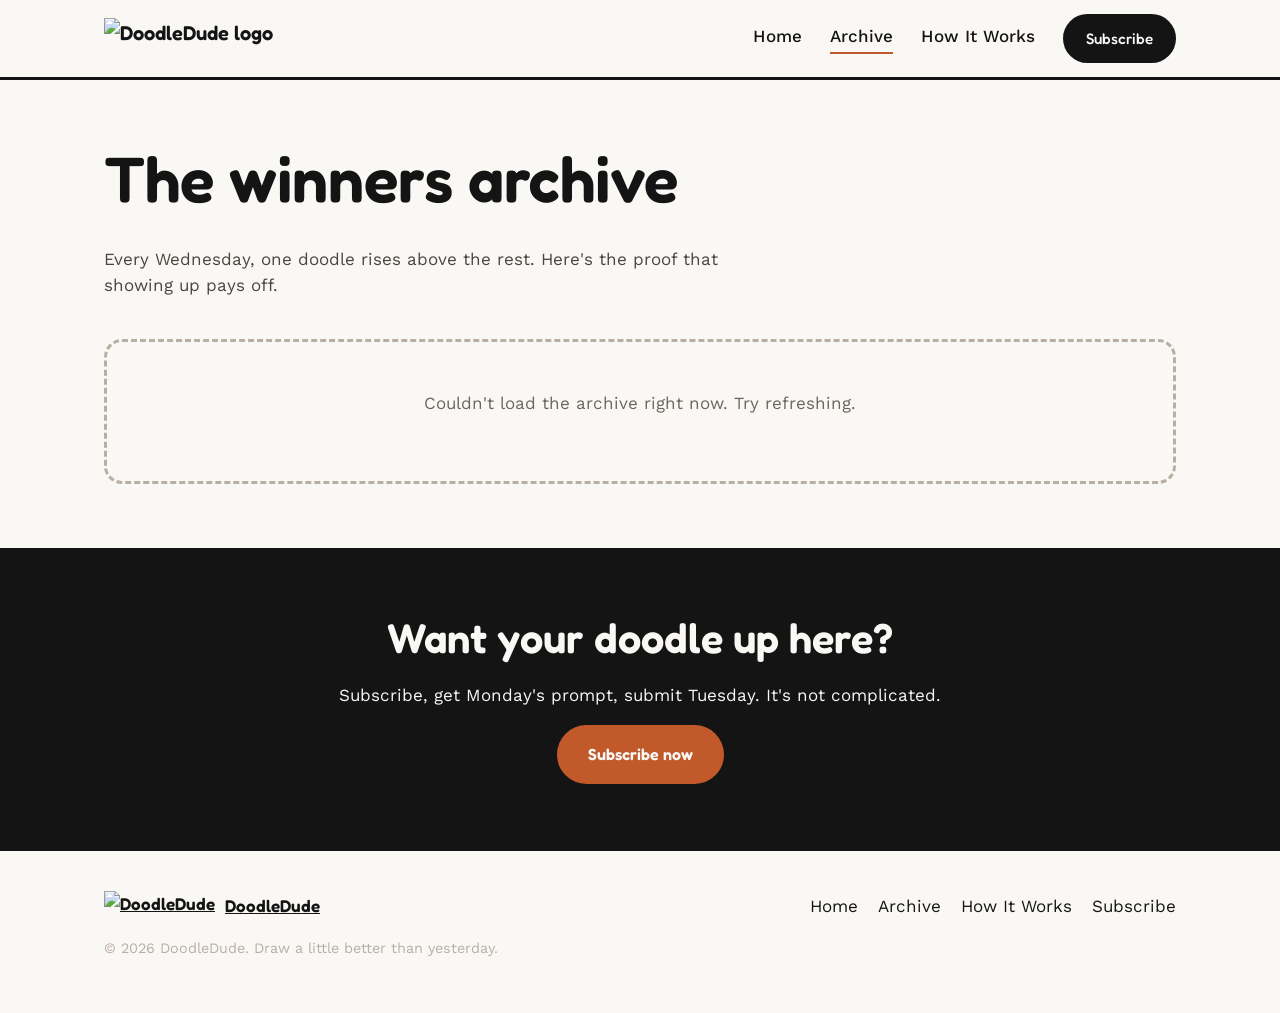
==== archive.html @ 54e20025 "drafting" ====
<!DOCTYPE html>
<html lang="en">
<head>
<meta charset="UTF-8">
<meta name="viewport" content="width=device-width, initial-scale=1.0">
<title>Winners Archive — DoodleDude</title>
<meta name="description" content="Every past DoodleDude challenge winner, newest first.">
<link rel="icon" href="images/DoodleDudecircleLogo.png">
<link rel="preconnect" href="https://fonts.googleapis.com">
<link rel="preconnect" href="https://fonts.gstatic.com" crossorigin>
<link href="https://fonts.googleapis.com/css2?family=Fredoka:wght@500;600;700&family=Work+Sans:wght@400;500;600&family=Caveat:wght@600&display=swap" rel="stylesheet">
<link rel="stylesheet" href="css/style.css">
</head>
<body>

<header class="site-header">
  <div class="wrap">
    <a class="brand" href="index.html">
      <img src="images/DoodleDudeLogo.png" alt="DoodleDude logo">
    </a>
    <button class="nav-toggle" aria-label="Toggle menu" aria-expanded="false">☰</button>
    <nav class="main-nav">
      <a href="index.html">Home</a>
      <a href="archive.html" aria-current="page">Archive</a>
      <a href="how-it-works.html">How It Works</a>
      <a class="btn btn-primary" href="subscribe.html">Subscribe</a>
    </nav>
  </div>
</header>

<section class="section">
  <div class="wrap">
    <div class="section-head">
      <h1>The winners archive</h1>
      <p>Every Wednesday, one doodle rises above the rest. Here's the proof that showing up pays off.</p>
    </div>
    <div class="archive-grid" id="archive-grid">
      <div class="archive-empty"><p>Loading winners…</p></div>
    </div>
  </div>
</section>

<section class="cta-band">
  <div class="wrap">
    <h2>Want your doodle up here?</h2>
    <p>Subscribe, get Monday's prompt, submit Tuesday. It's not complicated.</p>
    <a class="btn btn-primary" href="subscribe.html">Subscribe now</a>
  </div>
</section>

<footer class="site-footer">
  <div class="wrap">
    <a class="footer-brand" href="index.html">
      <img src="images/DoodleDudecircleLogo.png" alt="DoodleDude">
      DoodleDude
    </a>
    <nav class="footer-links">
      <a href="index.html">Home</a>
      <a href="archive.html">Archive</a>
      <a href="how-it-works.html">How It Works</a>
      <a href="subscribe.html">Subscribe</a>
    </nav>
    <p class="footer-note">&copy; 2026 DoodleDude. Draw a little better than yesterday.</p>
  </div>
</footer>

<script src="js/nav.js"></script>
<script src="js/archive.js"></script>
</body>
</html>
---- css/style.css ----
/* ============================================
   DoodleDude — shared styles
   Foundation: black & white. Accents: dusty blue, burnt orange.
   ============================================ */

:root {
  --ink: #141414;
  --paper: #faf8f5;
  --blue: #6b8cae;
  --orange: #c1592b;
  --warm-gray: #b8afa4;
  --paper-dim: #f1ede6;

  --stroke: 3px;
  --radius-lg: 28px;
  --radius-md: 18px;
  --radius-sm: 10px;

  --font-head: "Fredoka", system-ui, sans-serif;
  --font-body: "Work Sans", system-ui, sans-serif;
  --font-accent: "Caveat", cursive;

  --max-width: 1120px;
}

* {
  box-sizing: border-box;
}

html {
  scroll-behavior: smooth;
}

body {
  margin: 0;
  background: var(--paper);
  color: var(--ink);
  font-family: var(--font-body);
  font-size: 17px;
  line-height: 1.55;
  -webkit-font-smoothing: antialiased;
}

img {
  max-width: 100%;
  display: block;
}

a {
  color: inherit;
}

h1, h2, h3, h4 {
  font-family: var(--font-head);
  line-height: 1.1;
  margin: 0 0 0.5em;
  font-weight: 600;
}

h1 { font-size: clamp(2.4rem, 5vw, 4rem); }
h2 { font-size: clamp(1.8rem, 3.5vw, 2.6rem); }
h3 { font-size: 1.3rem; }

p { margin: 0 0 1em; }

.wrap {
  max-width: var(--max-width);
  margin: 0 auto;
  padding: 0 24px;
}

/* ---------- buttons ---------- */

.btn {
  display: inline-flex;
  align-items: center;
  gap: 8px;
  font-family: var(--font-head);
  font-weight: 600;
  font-size: 1rem;
  text-decoration: none;
  padding: 14px 28px;
  border-radius: 999px;
  border: var(--stroke) solid var(--ink);
  cursor: pointer;
  transition: transform 0.15s ease, background 0.15s ease, color 0.15s ease;
}

.btn:hover {
  transform: translateY(-2px);
}

.btn-primary {
  background: var(--ink);
  color: var(--paper);
}

.btn-primary:hover {
  background: var(--orange);
  border-color: var(--orange);
}

.btn-outline {
  background: transparent;
  color: var(--ink);
}

.btn-outline:hover {
  background: var(--ink);
  color: var(--paper);
}

.btn-block {
  width: 100%;
  justify-content: center;
}

/* ---------- header ---------- */

.site-header {
  position: sticky;
  top: 0;
  z-index: 50;
  background: var(--paper);
  border-bottom: var(--stroke) solid var(--ink);
}

.site-header .wrap {
  display: flex;
  align-items: center;
  justify-content: space-between;
  padding-top: 14px;
  padding-bottom: 14px;
}

.brand {
  display: flex;
  align-items: center;
  gap: 10px;
  text-decoration: none;
  font-family: var(--font-head);
  font-weight: 600;
  font-size: 1.25rem;
  color: var(--ink);
}

.brand img {
  height: 40px;
  width: auto;
}

.main-nav {
  display: flex;
  align-items: center;
  gap: 28px;
}

.main-nav a {
  text-decoration: none;
  font-weight: 500;
  padding-bottom: 3px;
  border-bottom: 2px solid transparent;
}

.main-nav a:hover,
.main-nav a[aria-current="page"] {
  border-bottom-color: var(--orange);
}

.main-nav .btn {
  padding: 10px 20px;
  font-size: 0.95rem;
}

.nav-toggle {
  display: none;
}

@media (max-width: 720px) {
  .main-nav {
    position: fixed;
    inset: 65px 0 0 0;
    background: var(--paper);
    flex-direction: column;
    align-items: flex-start;
    gap: 20px;
    padding: 28px 24px;
    transform: translateY(-110%);
    transition: transform 0.25s ease;
    border-top: var(--stroke) solid var(--ink);
  }

  .main-nav.is-open {
    transform: translateY(0);
  }

  .nav-toggle {
    display: inline-flex;
    align-items: center;
    justify-content: center;
    width: 44px;
    height: 44px;
    border: var(--stroke) solid var(--ink);
    border-radius: var(--radius-sm);
    background: transparent;
    font-family: var(--font-head);
    font-size: 1.4rem;
    cursor: pointer;
  }
}

/* ---------- hero ---------- */

.hero {
  padding: 72px 0 56px;
  border-bottom: var(--stroke) solid var(--ink);
}

.hero .wrap {
  display: grid;
  grid-template-columns: 1.1fr 0.9fr;
  gap: 48px;
  align-items: center;
}

.hero-eyebrow {
  display: inline-block;
  font-family: var(--font-accent);
  font-size: 1.6rem;
  color: var(--orange);
  margin-bottom: 4px;
}

.hero-actions {
  display: flex;
  gap: 16px;
  flex-wrap: wrap;
  margin-top: 28px;
}

.hero-art {
  border: var(--stroke) solid var(--ink);
  border-radius: var(--radius-lg);
  padding: 32px;
  background: var(--paper-dim);
  display: flex;
  align-items: center;
  justify-content: center;
}

.hero-art img {
  width: 100%;
  max-width: 320px;
}

@media (max-width: 860px) {
  .hero .wrap {
    grid-template-columns: 1fr;
  }
  .hero-art {
    order: -1;
  }
}

/* ---------- generic section ---------- */

.section {
  padding: 64px 0;
}

.section-alt {
  background: var(--paper-dim);
  border-top: var(--stroke) solid var(--ink);
  border-bottom: var(--stroke) solid var(--ink);
}

.section-head {
  max-width: 640px;
  margin: 0 0 40px;
}

.section-head p {
  color: #4a4540;
}

/* ---------- steps ---------- */

.steps {
  display: grid;
  grid-template-columns: repeat(3, 1fr);
  gap: 24px;
}

.step-card {
  border: var(--stroke) solid var(--ink);
  border-radius: var(--radius-md);
  padding: 28px;
  background: var(--paper);
  position: relative;
}

.step-day {
  font-family: var(--font-head);
  font-size: 0.85rem;
  letter-spacing: 0.08em;
  text-transform: uppercase;
  color: var(--paper);
  background: var(--ink);
  display: inline-block;
  padding: 4px 12px;
  border-radius: 999px;
  margin-bottom: 14px;
}

.step-card:nth-child(1) .step-day { background: var(--blue); }
.step-card:nth-child(2) .step-day { background: var(--orange); }
.step-card:nth-child(3) .step-day { background: var(--ink); }

@media (max-width: 780px) {
  .steps {
    grid-template-columns: 1fr;
  }
}

/* ---------- winner highlight / cards ---------- */

.winner-highlight {
  display: grid;
  grid-template-columns: 0.9fr 1.1fr;
  gap: 40px;
  align-items: center;
  border: var(--stroke) solid var(--ink);
  border-radius: var(--radius-lg);
  overflow: hidden;
  background: var(--paper);
}

.winner-highlight .winner-photo {
  aspect-ratio: 1 / 1;
  overflow: hidden;
  background: var(--paper-dim);
}

.winner-highlight .winner-photo img {
  width: 100%;
  height: 100%;
  object-fit: cover;
}

.winner-highlight .winner-copy {
  padding: 36px 40px 36px 0;
}

.badge {
  display: inline-block;
  font-family: var(--font-accent);
  font-size: 1.4rem;
  color: var(--orange);
  border: 2px solid var(--orange);
  border-radius: 999px;
  padding: 2px 16px;
  transform: rotate(-3deg);
  margin-bottom: 12px;
}

@media (max-width: 780px) {
  .winner-highlight {
    grid-template-columns: 1fr;
  }
  .winner-highlight .winner-copy {
    padding: 0 24px 32px;
  }
}

/* archive grid */

.archive-grid {
  display: grid;
  grid-template-columns: repeat(auto-fill, minmax(260px, 1fr));
  gap: 24px;
}

.winner-card {
  border: var(--stroke) solid var(--ink);
  border-radius: var(--radius-md);
  overflow: hidden;
  background: var(--paper);
  text-decoration: none;
  color: var(--ink);
  display: flex;
  flex-direction: column;
  transition: transform 0.15s ease;
}

.winner-card:hover {
  transform: translateY(-4px);
}

.winner-card .photo {
  aspect-ratio: 4 / 3;
  background: var(--paper-dim);
  overflow: hidden;
}

.winner-card .photo img {
  width: 100%;
  height: 100%;
  object-fit: cover;
}

.winner-card .info {
  padding: 18px 20px 20px;
  flex: 1;
  display: flex;
  flex-direction: column;
  gap: 6px;
}

.winner-card .date {
  font-size: 0.8rem;
  text-transform: uppercase;
  letter-spacing: 0.06em;
  color: var(--warm-gray);
  font-weight: 600;
}

.winner-card .prompt {
  font-weight: 600;
}

.winner-card .name {
  color: var(--blue);
  font-weight: 600;
}

.archive-empty,
.archive-error {
  border: var(--stroke) dashed var(--warm-gray);
  border-radius: var(--radius-md);
  padding: 48px 24px;
  text-align: center;
  color: #6b655c;
}

/* ---------- how it works timeline ---------- */

.timeline {
  display: flex;
  flex-direction: column;
  gap: 0;
}

.timeline-item {
  display: grid;
  grid-template-columns: 120px 1fr;
  gap: 28px;
  padding: 28px 0;
  border-bottom: 2px solid var(--warm-gray);
}

.timeline-item:last-child {
  border-bottom: none;
}

.timeline-day {
  font-family: var(--font-head);
  font-size: 1.6rem;
  font-weight: 600;
}

.timeline-item:nth-child(1) .timeline-day { color: var(--blue); }
.timeline-item:nth-child(2) .timeline-day { color: var(--orange); }
.timeline-item:nth-child(3) .timeline-day { color: var(--ink); }

@media (max-width: 600px) {
  .timeline-item {
    grid-template-columns: 1fr;
    gap: 8px;
  }
}

/* ---------- CTA band ---------- */

.cta-band {
  border-top: var(--stroke) solid var(--ink);
  background: var(--ink);
  color: var(--paper);
  padding: 64px 0;
  text-align: center;
}

.cta-band h2 {
  color: var(--paper);
}

.cta-band .btn-primary {
  background: var(--orange);
  border-color: var(--orange);
  color: var(--paper);
}

.cta-band .btn-primary:hover {
  background: var(--blue);
  border-color: var(--blue);
}

/* ---------- subscribe page ---------- */

.subscribe-panel {
  display: grid;
  grid-template-columns: 1fr 1fr;
  gap: 48px;
  align-items: start;
}

.subscribe-form-wrap {
  border: var(--stroke) solid var(--ink);
  border-radius: var(--radius-lg);
  overflow: hidden;
  background: var(--paper);
}

.subscribe-form-wrap iframe {
  width: 100%;
  min-height: 720px;
  border: none;
  display: block;
}

.subscribe-side ul {
  padding-left: 1.2em;
}

.subscribe-side li {
  margin-bottom: 0.6em;
}

@media (max-width: 860px) {
  .subscribe-panel {
    grid-template-columns: 1fr;
  }
}

/* ---------- footer ---------- */

.site-footer {
  border-top: var(--stroke) solid var(--ink);
  padding: 40px 0;
}

.site-footer .wrap {
  display: flex;
  justify-content: space-between;
  align-items: center;
  flex-wrap: wrap;
  gap: 16px;
}

.footer-brand {
  display: flex;
  align-items: center;
  gap: 10px;
  font-family: var(--font-head);
  font-weight: 600;
}

.footer-brand img {
  height: 30px;
}

.footer-links {
  display: flex;
  gap: 20px;
  flex-wrap: wrap;
}

.footer-links a {
  text-decoration: none;
}

.footer-links a:hover {
  color: var(--orange);
}

.footer-note {
  color: var(--warm-gray);
  font-size: 0.9rem;
  width: 100%;
}
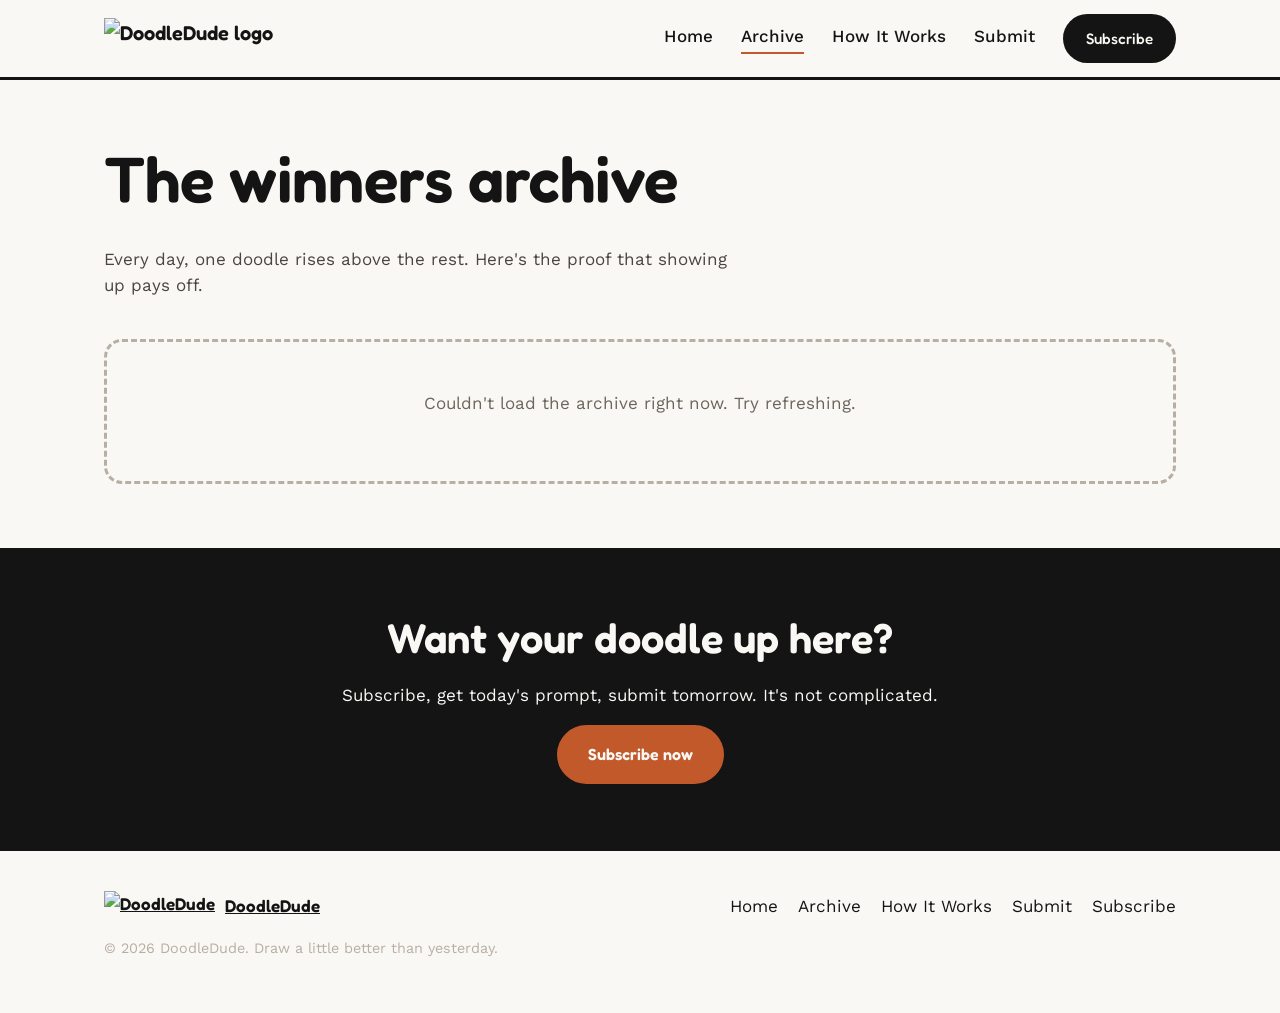
==== commit fbbeea70: "update website to take in subscriber information and verify beofre submission" ====
--- a/archive.html
+++ b/archive.html
@@ -1,70 +1,79 @@
 <!DOCTYPE html>
 <html lang="en">
+
 <head>
-<meta charset="UTF-8">
-<meta name="viewport" content="width=device-width, initial-scale=1.0">
-<title>Winners Archive — DoodleDude</title>
-<meta name="description" content="Every past DoodleDude challenge winner, newest first.">
-<link rel="icon" href="images/DoodleDudecircleLogo.png">
-<link rel="preconnect" href="https://fonts.googleapis.com">
-<link rel="preconnect" href="https://fonts.gstatic.com" crossorigin>
-<link href="https://fonts.googleapis.com/css2?family=Fredoka:wght@500;600;700&family=Work+Sans:wght@400;500;600&family=Caveat:wght@600&display=swap" rel="stylesheet">
-<link rel="stylesheet" href="css/style.css">
+  <meta charset="UTF-8">
+  <meta name="viewport" content="width=device-width, initial-scale=1.0">
+  <title>Winners Archive — DoodleDude</title>
+  <meta name="description" content="Every past DoodleDude challenge winner, newest first.">
+  <link rel="icon" href="images/DoodleDudeLogo.png">
+  <link rel="preconnect" href="https://fonts.googleapis.com">
+  <link rel="preconnect" href="https://fonts.gstatic.com" crossorigin>
+  <link
+    href="https://fonts.googleapis.com/css2?family=Fredoka:wght@500;600;700&family=Work+Sans:wght@400;500;600&family=Caveat:wght@600&display=swap"
+    rel="stylesheet">
+  <link rel="stylesheet" href="css/style.css">
 </head>
+
 <body>
 
-<header class="site-header">
-  <div class="wrap">
-    <a class="brand" href="index.html">
-      <img src="images/DoodleDudeLogo.png" alt="DoodleDude logo">
-    </a>
-    <button class="nav-toggle" aria-label="Toggle menu" aria-expanded="false">☰</button>
-    <nav class="main-nav">
-      <a href="index.html">Home</a>
-      <a href="archive.html" aria-current="page">Archive</a>
-      <a href="how-it-works.html">How It Works</a>
-      <a class="btn btn-primary" href="subscribe.html">Subscribe</a>
-    </nav>
-  </div>
-</header>
+  <header class="site-header">
+    <div class="wrap">
+      <a class="brand" href="index.html">
+        <img src="images/DoodleDudeLogo.png" alt="DoodleDude logo">
+      </a>
+      <button class="nav-toggle" aria-label="Toggle menu" aria-expanded="false">☰</button>
+      <nav class="main-nav">
+        <a href="index.html">Home</a>
+        <a href="archive.html" aria-current="page">Archive</a>
+        <a href="how-it-works.html">How It Works</a>
+        <a href="submit.html">Submit</a>
+        <a class="btn btn-primary" href="subscribe.html">Subscribe</a>
+      </nav>
+    </div>
+  </header>
 
-<section class="section">
-  <div class="wrap">
-    <div class="section-head">
-      <h1>The winners archive</h1>
-      <p>Every Wednesday, one doodle rises above the rest. Here's the proof that showing up pays off.</p>
+  <section class="section">
+    <div class="wrap">
+      <div class="section-head">
+        <h1>The winners archive</h1>
+        <p>Every day, one doodle rises above the rest. Here's the proof that showing up pays off.</p>
+      </div>
+      <div class="archive-grid" id="archive-grid">
+        <div class="archive-empty">
+          <p>Loading winners…</p>
+        </div>
+      </div>
     </div>
-    <div class="archive-grid" id="archive-grid">
-      <div class="archive-empty"><p>Loading winners…</p></div>
+  </section>
+
+  <section class="cta-band">
+    <div class="wrap">
+      <h2>Want your doodle up here?</h2>
+      <p>Subscribe, get today's prompt, submit tomorrow. It's not complicated.</p>
+      <a class="btn btn-primary" href="subscribe.html">Subscribe now</a>
     </div>
-  </div>
-</section>
+  </section>
 
-<section class="cta-band">
-  <div class="wrap">
-    <h2>Want your doodle up here?</h2>
-    <p>Subscribe, get Monday's prompt, submit Tuesday. It's not complicated.</p>
-    <a class="btn btn-primary" href="subscribe.html">Subscribe now</a>
-  </div>
-</section>
+  <footer class="site-footer">
+    <div class="wrap">
+      <a class="footer-brand" href="index.html">
+        <img src="images/DoodleDudeLogo.png" alt="DoodleDude">
+        DoodleDude
+      </a>
+      <nav class="footer-links">
+        <a href="index.html">Home</a>
+        <a href="archive.html">Archive</a>
+        <a href="how-it-works.html">How It Works</a>
+        <a href="submit.html">Submit</a>
+        <a href="subscribe.html">Subscribe</a>
+      </nav>
+      <p class="footer-note">&copy; 2026 DoodleDude. Draw a little better than yesterday.</p>
+    </div>
+  </footer>
 
-<footer class="site-footer">
-  <div class="wrap">
-    <a class="footer-brand" href="index.html">
-      <img src="images/DoodleDudecircleLogo.png" alt="DoodleDude">
-      DoodleDude
-    </a>
-    <nav class="footer-links">
-      <a href="index.html">Home</a>
-      <a href="archive.html">Archive</a>
-      <a href="how-it-works.html">How It Works</a>
-      <a href="subscribe.html">Subscribe</a>
-    </nav>
-    <p class="footer-note">&copy; 2026 DoodleDude. Draw a little better than yesterday.</p>
-  </div>
-</footer>
+  <script src="js/nav.js"></script>
+  <script src="js/archive.js"></script>
+</body>
 
-<script src="js/nav.js"></script>
-<script src="js/archive.js"></script>
-</body>
-</html>
+</html>
--- a/css/style.css
+++ b/css/style.css
@@ -541,6 +541,63 @@
   }
 }
 
+/* ---------- email gate ---------- */
+
+.email-gate {
+  display: flex;
+  justify-content: center;
+}
+
+.email-gate-card {
+  width: 100%;
+  max-width: 480px;
+  border: var(--stroke) solid var(--ink);
+  border-radius: var(--radius-lg);
+  padding: 36px;
+  background: var(--paper);
+  text-align: center;
+}
+
+.email-gate-card h2 {
+  font-size: 1.6rem;
+  margin-bottom: 0.3em;
+}
+
+.email-gate-form {
+  display: flex;
+  gap: 10px;
+  margin-top: 20px;
+}
+
+.email-gate-form input {
+  flex: 1;
+  min-width: 0;
+  padding: 12px 16px;
+  border: var(--stroke) solid var(--ink);
+  border-radius: 999px;
+  font-family: var(--font-body);
+  font-size: 1rem;
+  background: var(--paper);
+  color: var(--ink);
+}
+
+.email-gate-form input:focus {
+  outline: 2px solid var(--blue);
+  outline-offset: 2px;
+}
+
+.email-gate-msg {
+  margin-top: 16px;
+  color: var(--orange);
+  font-weight: 500;
+}
+
+@media (max-width: 520px) {
+  .email-gate-form {
+    flex-direction: column;
+  }
+}
+
 /* ---------- footer ---------- */
 
 .site-footer {
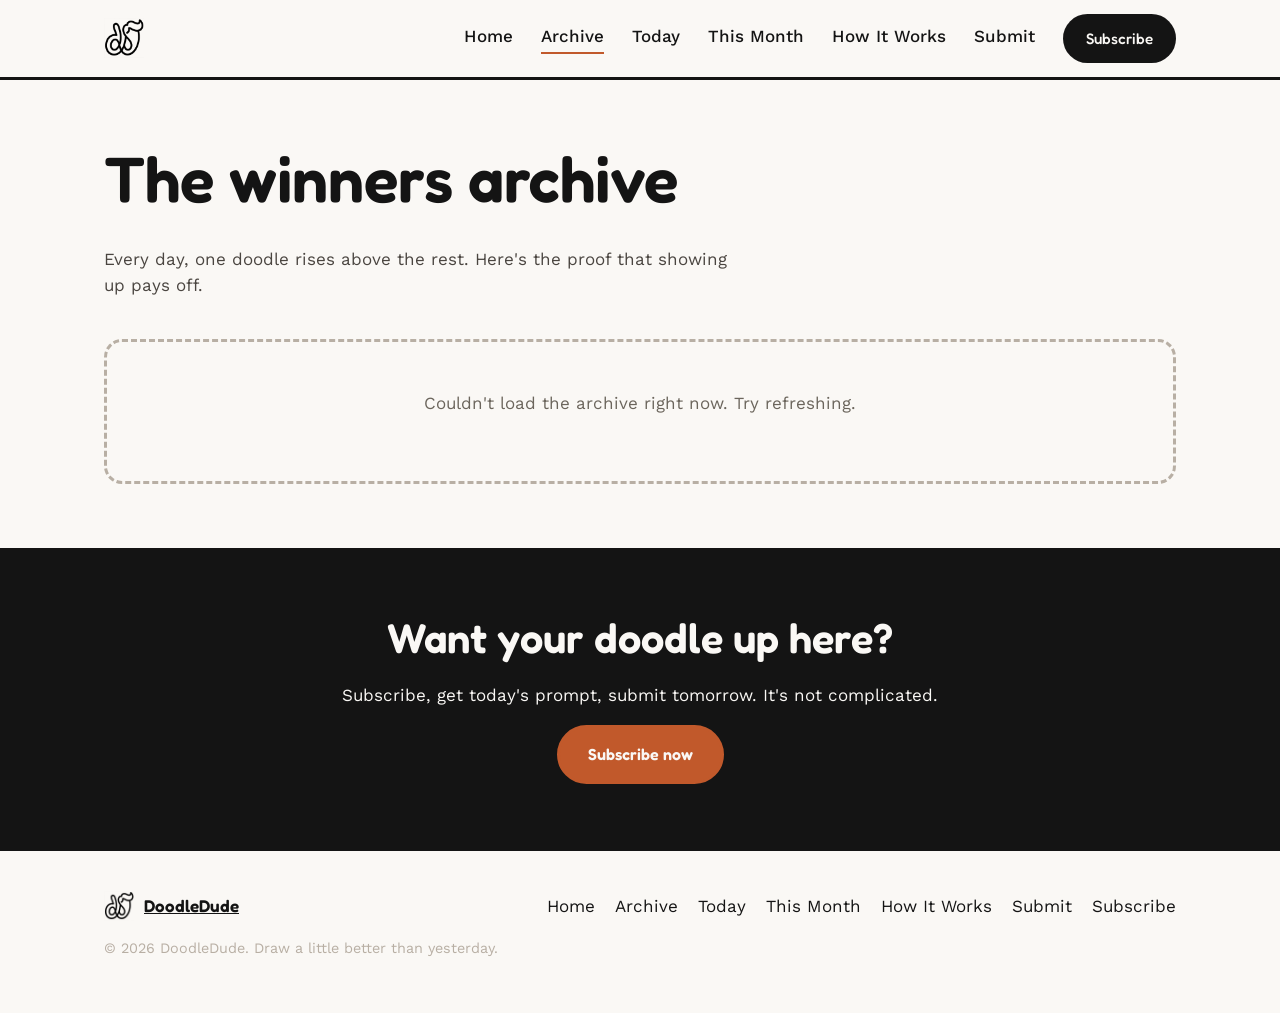
==== commit eb309029: "Add native submit/subscribe forms, submissions archive, and email gate Replaces embedded Google Form" ====
--- a/archive.html
+++ b/archive.html
@@ -4,9 +4,9 @@
 <head>
   <meta charset="UTF-8">
   <meta name="viewport" content="width=device-width, initial-scale=1.0">
-  <title>Winners Archive — DoodleDude</title>
+  <title>Winners Archive | DoodleDude</title>
   <meta name="description" content="Every past DoodleDude challenge winner, newest first.">
-  <link rel="icon" href="images/DoodleDudeLogo.png">
+  <link rel="icon" href="Images/DoodleDudeLogo.png">
   <link rel="preconnect" href="https://fonts.googleapis.com">
   <link rel="preconnect" href="https://fonts.gstatic.com" crossorigin>
   <link
@@ -20,12 +20,14 @@
   <header class="site-header">
     <div class="wrap">
       <a class="brand" href="index.html">
-        <img src="images/DoodleDudeLogo.png" alt="DoodleDude logo">
+        <img src="Images/DoodleDudeLogo.png" alt="DoodleDude logo">
       </a>
       <button class="nav-toggle" aria-label="Toggle menu" aria-expanded="false">☰</button>
       <nav class="main-nav">
         <a href="index.html">Home</a>
         <a href="archive.html" aria-current="page">Archive</a>
+        <a href="today.html">Today</a>
+        <a href="submissions.html">This Month</a>
         <a href="how-it-works.html">How It Works</a>
         <a href="submit.html">Submit</a>
         <a class="btn btn-primary" href="subscribe.html">Subscribe</a>
@@ -58,12 +60,14 @@
   <footer class="site-footer">
     <div class="wrap">
       <a class="footer-brand" href="index.html">
-        <img src="images/DoodleDudeLogo.png" alt="DoodleDude">
+        <img src="Images/DoodleDudeLogo.png" alt="DoodleDude">
         DoodleDude
       </a>
       <nav class="footer-links">
         <a href="index.html">Home</a>
         <a href="archive.html">Archive</a>
+        <a href="today.html">Today</a>
+        <a href="submissions.html">This Month</a>
         <a href="how-it-works.html">How It Works</a>
         <a href="submit.html">Submit</a>
         <a href="subscribe.html">Subscribe</a>
--- a/css/style.css
+++ b/css/style.css
@@ -25,6 +25,10 @@
 
 * {
   box-sizing: border-box;
+}
+
+[hidden] {
+  display: none !important;
 }
 
 html {
@@ -442,6 +446,149 @@
   color: #6b655c;
 }
 
+/* ---------- submission grids (today / monthly) ---------- */
+
+.day-section {
+  margin-bottom: 48px;
+}
+
+.day-section:last-child {
+  margin-bottom: 0;
+}
+
+.day-heading {
+  display: flex;
+  align-items: baseline;
+  gap: 12px;
+  margin-bottom: 20px;
+  padding-bottom: 10px;
+  border-bottom: 2px solid var(--warm-gray);
+}
+
+.day-heading h3 {
+  margin: 0;
+}
+
+.day-heading .day-prompt {
+  color: var(--orange);
+  font-weight: 600;
+}
+
+.submission-grid {
+  display: grid;
+  grid-template-columns: repeat(auto-fill, minmax(240px, 1fr));
+  gap: 20px;
+}
+
+.submission-card {
+  border: var(--stroke) solid var(--ink);
+  border-radius: var(--radius-md);
+  overflow: hidden;
+  background: var(--paper);
+  display: flex;
+  flex-direction: column;
+}
+
+.submission-card .photo {
+  aspect-ratio: 1 / 1;
+  background: var(--paper-dim);
+  overflow: hidden;
+}
+
+.submission-card .photo img {
+  width: 100%;
+  height: 100%;
+  object-fit: cover;
+}
+
+.submission-card .info {
+  padding: 14px 16px 16px;
+}
+
+.submission-card .name {
+  font-weight: 600;
+  color: var(--blue);
+}
+
+.submission-card .caption {
+  color: #4a4540;
+  font-size: 0.92rem;
+  margin: 4px 0 0;
+}
+
+/* winner highlight within a day's grid: moved first, gold filigree border */
+
+.submission-card.is-winner {
+  position: relative;
+  grid-column: 1 / -1;
+  max-width: 340px;
+  border: 3px solid transparent;
+  border-radius: var(--radius-md);
+  background-image:
+    linear-gradient(var(--paper), var(--paper)),
+    repeating-linear-gradient(135deg,
+      #b8860b 0, #f6e27a 8%, #d4af37 16%, #fff6d0 24%, #b8860b 32%);
+  background-origin: border-box;
+  background-clip: padding-box, border-box;
+  box-shadow:
+    0 0 0 1px #d4af37,
+    0 0 18px rgba(212, 175, 55, 0.55),
+    0 10px 24px rgba(0, 0, 0, 0.15);
+}
+
+.submission-card.is-winner::before {
+  content: "";
+  position: absolute;
+  inset: 6px;
+  border: 1px solid rgba(212, 175, 55, 0.7);
+  border-radius: calc(var(--radius-md) - 6px);
+  pointer-events: none;
+}
+
+.winner-ribbon {
+  position: absolute;
+  top: 14px;
+  left: -8px;
+  z-index: 2;
+  padding: 5px 16px 5px 20px;
+  font-family: var(--font-head);
+  font-size: 0.8rem;
+  font-weight: 600;
+  letter-spacing: 0.04em;
+  text-transform: uppercase;
+  color: #4a3400;
+  background: linear-gradient(135deg, #fff6d0, #d4af37 45%, #b8860b);
+  box-shadow: 0 3px 8px rgba(0, 0, 0, 0.25);
+  clip-path: polygon(0 0, 100% 0, 100% 100%, 8px 100%, 0 70%);
+}
+
+@media (max-width: 780px) {
+  .submission-card.is-winner {
+    max-width: none;
+  }
+}
+
+.month-picker {
+  display: flex;
+  align-items: center;
+  gap: 12px;
+  margin-bottom: 40px;
+}
+
+.month-picker label {
+  font-weight: 600;
+}
+
+.month-picker select {
+  font-family: var(--font-body);
+  font-size: 1rem;
+  padding: 10px 14px;
+  border: var(--stroke) solid var(--ink);
+  border-radius: 999px;
+  background: var(--paper);
+  color: var(--ink);
+}
+
 /* ---------- how it works timeline ---------- */
 
 .timeline {
@@ -598,6 +745,79 @@
   }
 }
 
+/* ---------- native forms (subscribe / submit) ---------- */
+
+.native-form-wrap {
+  border: var(--stroke) solid var(--ink);
+  border-radius: var(--radius-lg);
+  padding: 32px;
+  background: var(--paper);
+}
+
+.native-form {
+  display: flex;
+  flex-direction: column;
+  gap: 18px;
+}
+
+.native-form label {
+  display: flex;
+  flex-direction: column;
+  gap: 6px;
+  font-weight: 600;
+  font-size: 0.95rem;
+}
+
+.native-form .optional {
+  font-weight: 400;
+  color: var(--warm-gray);
+}
+
+.native-form input[type="text"],
+.native-form input[type="email"],
+.native-form input[type="tel"],
+.native-form input[type="file"],
+.native-form select,
+.native-form textarea {
+  font-family: var(--font-body);
+  font-size: 1rem;
+  padding: 12px 16px;
+  border: var(--stroke) solid var(--ink);
+  border-radius: var(--radius-sm);
+  background: var(--paper);
+  color: var(--ink);
+}
+
+.native-form textarea {
+  resize: vertical;
+  font-family: var(--font-body);
+}
+
+.native-form input:focus,
+.native-form select:focus,
+.native-form textarea:focus {
+  outline: 2px solid var(--blue);
+  outline-offset: 2px;
+}
+
+.native-form .checkbox-label {
+  flex-direction: row;
+  align-items: center;
+  gap: 10px;
+  font-weight: 500;
+}
+
+.native-form .checkbox-label input {
+  width: 18px;
+  height: 18px;
+}
+
+.form-msg {
+  margin: 4px 0 0;
+  font-weight: 500;
+  color: var(--orange);
+}
+
 /* ---------- footer ---------- */
 
 .site-footer {
